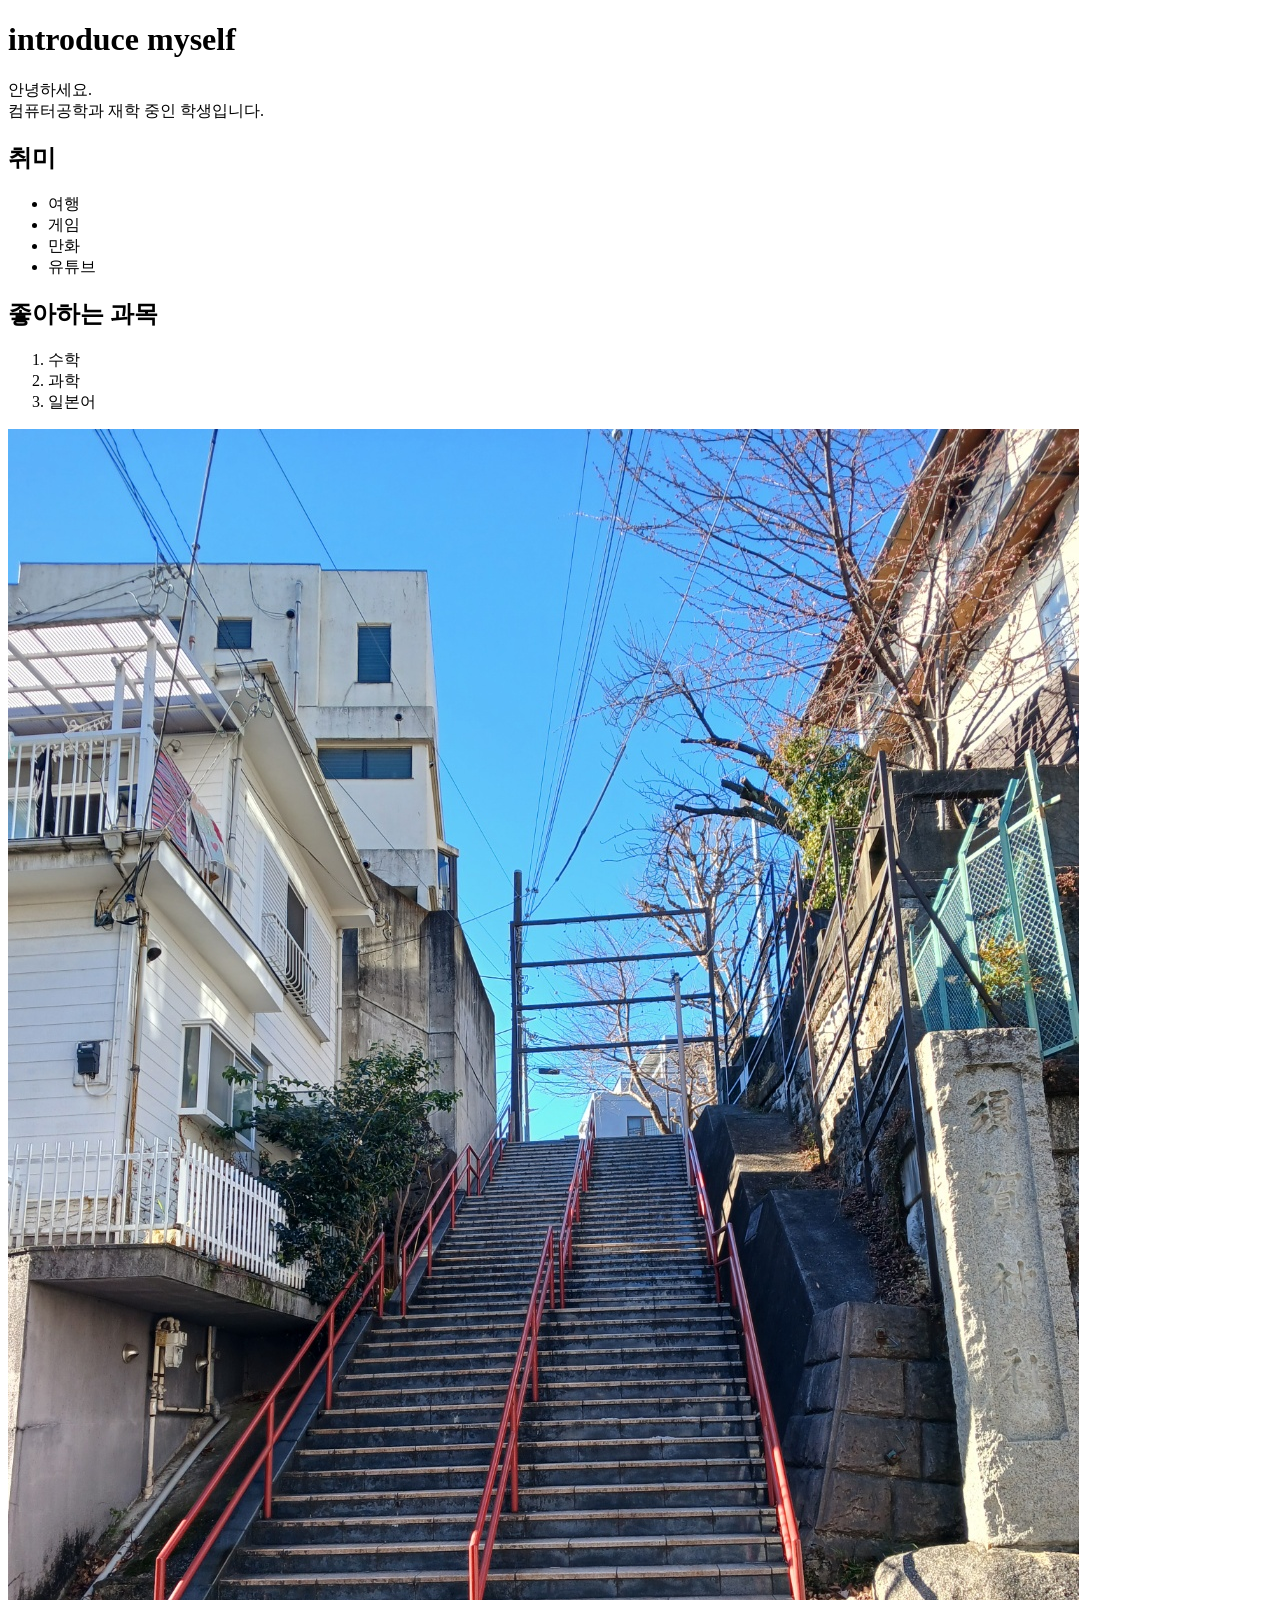
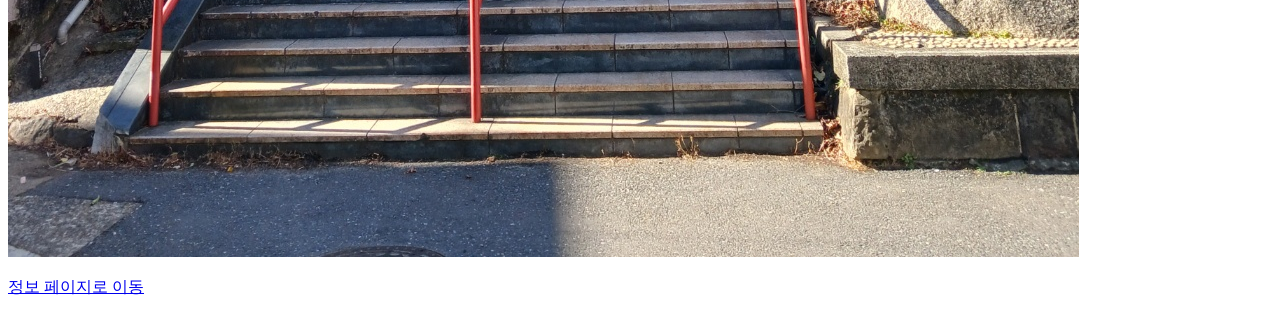
==== index.html @ a74beb6d "html/css study day1" ====
<!DOCTYPE html>
<html lang="ko">
    <head>
        <meta charset="UTF-8">
        <meta name="viewport"
            content="width=device-width, initial-scale=1.0">

            <title>html/css 연습 day1</title>
    </head>

    <body>
        <h1>introduce myself</h1>

        <p>안녕하세요.<br>
        컴퓨터공학과 재학 중인 학생입니다.
        </p>

        <h2>취미</h2>

        <ul>
            <li>여행</li>
            <li>게임</li>
            <li>만화</li>
            <li>유튜브</li>
        </ul>
        <h2>좋아하는 과목</h2>

        <ol>
            <li>수학</li>
            <li>과학</li>
            <li>일본어</li>
        </ol>

        <img src="images/profile.jpg" alt="너의 이름은 신사">

        <p>
            <a href="about.html">정보 페이지로 이동</a>
        </p>

    </body>
</html>
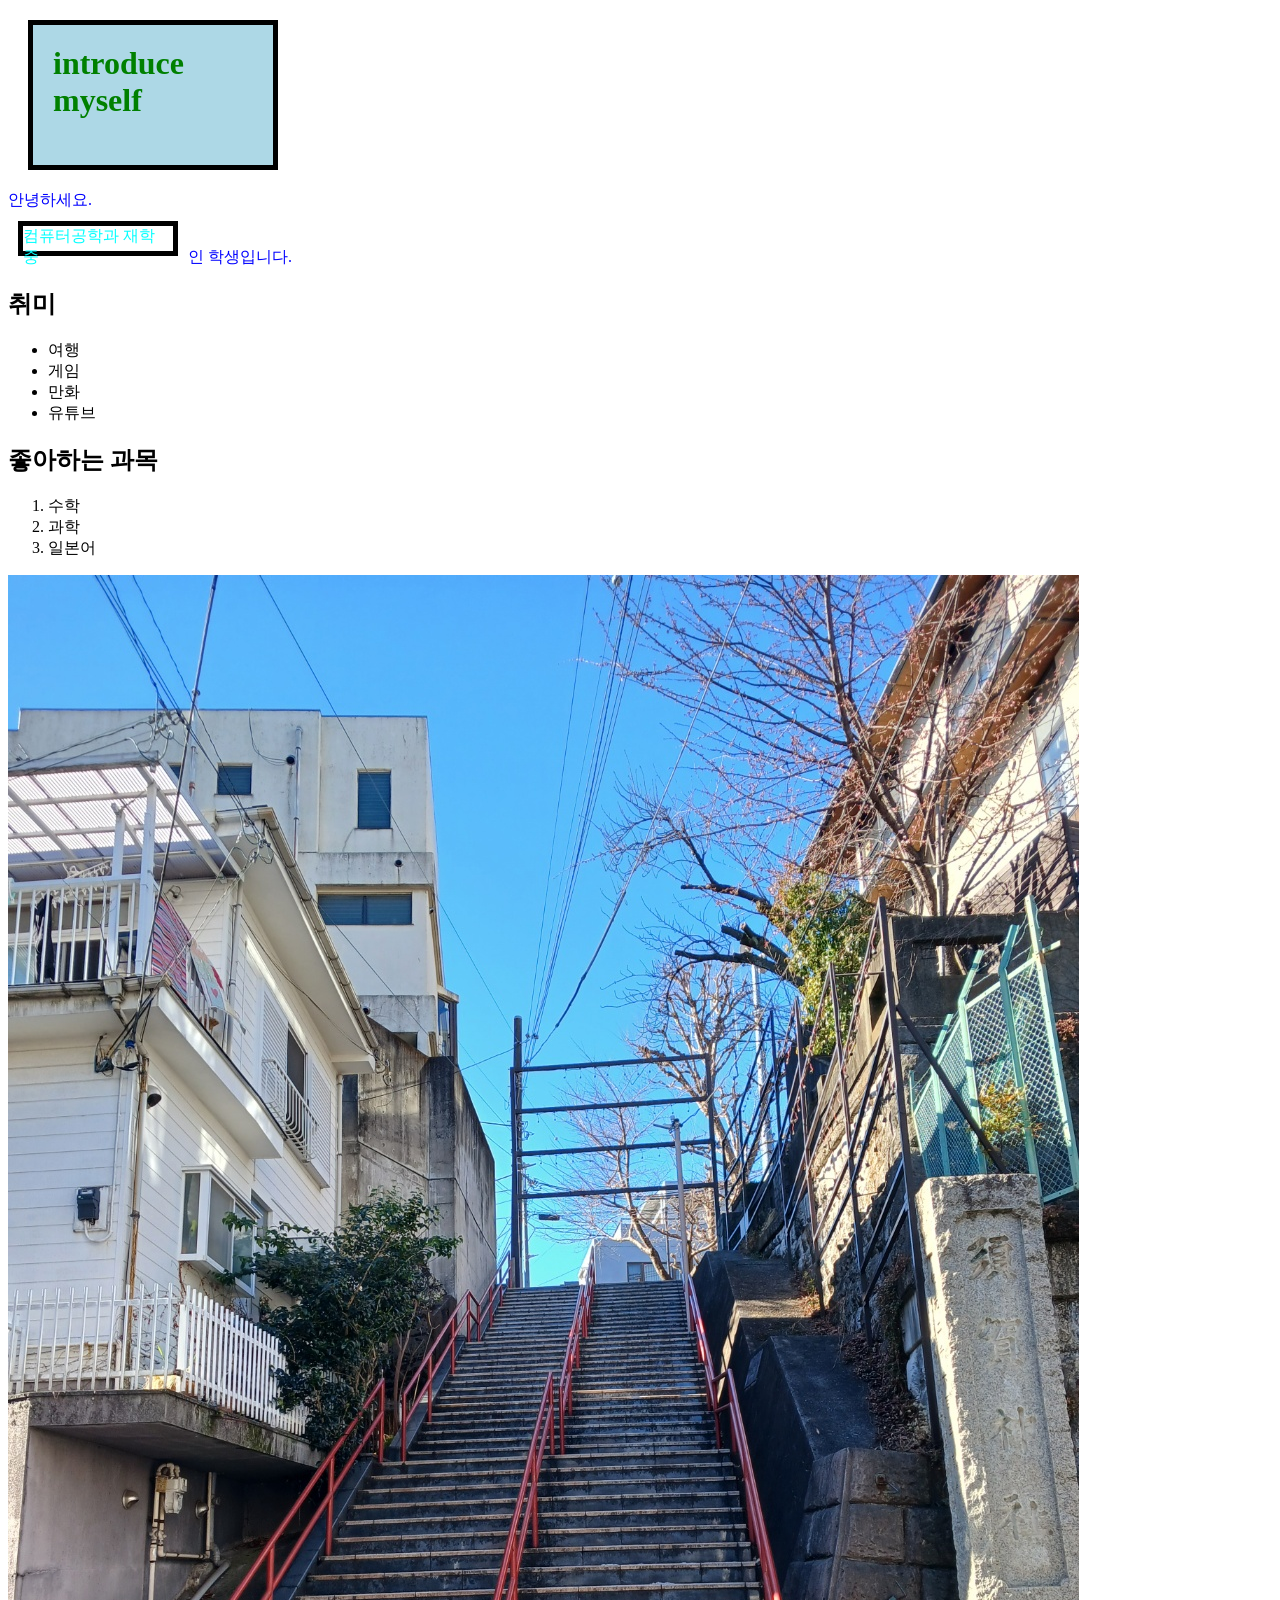
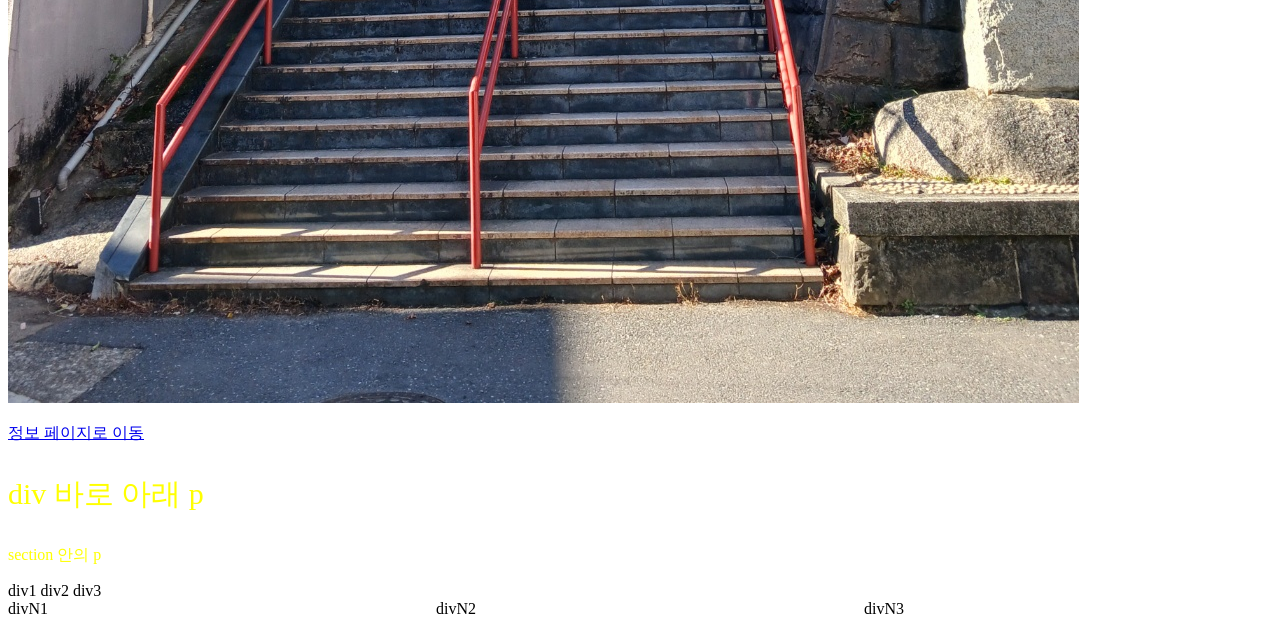
==== commit e1a05a94: "day3" ====
--- a/index.html
+++ b/index.html
@@ -5,14 +5,63 @@
         <meta name="viewport"
             content="width=device-width, initial-scale=1.0">
 
-            <title>html/css 연습 day1</title>
+            <title>Selector 연습 day3</title>
+
+            <style>
+                p {
+                    color: red;
+                }
+
+                .blue {
+                    color: blue;
+                }
+
+                #title {
+                    color: green;
+                    width: 200px;
+                    height: 100px;
+                    background-color: lightblue;
+                    padding: 20px;
+                    border: 5px solid black;
+                    margin: 20px;
+                }
+
+                div p {
+                    color: yellow;
+                }
+
+                div > p {
+                    font-size: 30px;
+                }
+
+                span {
+                    display: inline-block;
+                    color: aqua;
+                    width: 150px;
+                    height: 25px;
+                    border: 5px solid black;
+                    margin: 10px;
+                }
+                section > div {
+                    display: inline-block;
+                }
+                .container {
+                    display: flex;
+                    justify-content: center;
+                    gap: 20px;
+                    flex-wrap: wrap; 
+                }
+                .container > div {
+                    flex: 1;
+                }
+            </style>
     </head>
 
     <body>
-        <h1>introduce myself</h1>
+        <h1 id="title">introduce myself</h1>
 
-        <p>안녕하세요.<br>
-        컴퓨터공학과 재학 중인 학생입니다.
+        <p class="blue">안녕하세요.<br>
+        <span>컴퓨터공학과 재학 중</span>인 학생입니다.
         </p>
 
         <h2>취미</h2>
@@ -37,5 +86,23 @@
             <a href="about.html">정보 페이지로 이동</a>
         </p>
 
+        <div>
+        <p>div 바로 아래 p</p>
+
+        <section>
+            <p>section 안의 p</p>
+            <div>div1</div>
+            <div>div2</div>
+            <div>div3</div>
+
+        </section>
+        
+    </div>
+
+    <div class="container">
+        <div>divN1</div>
+        <div>divN2</div>
+        <div>divN3</div>
+    </div>
     </body>
 </html>
